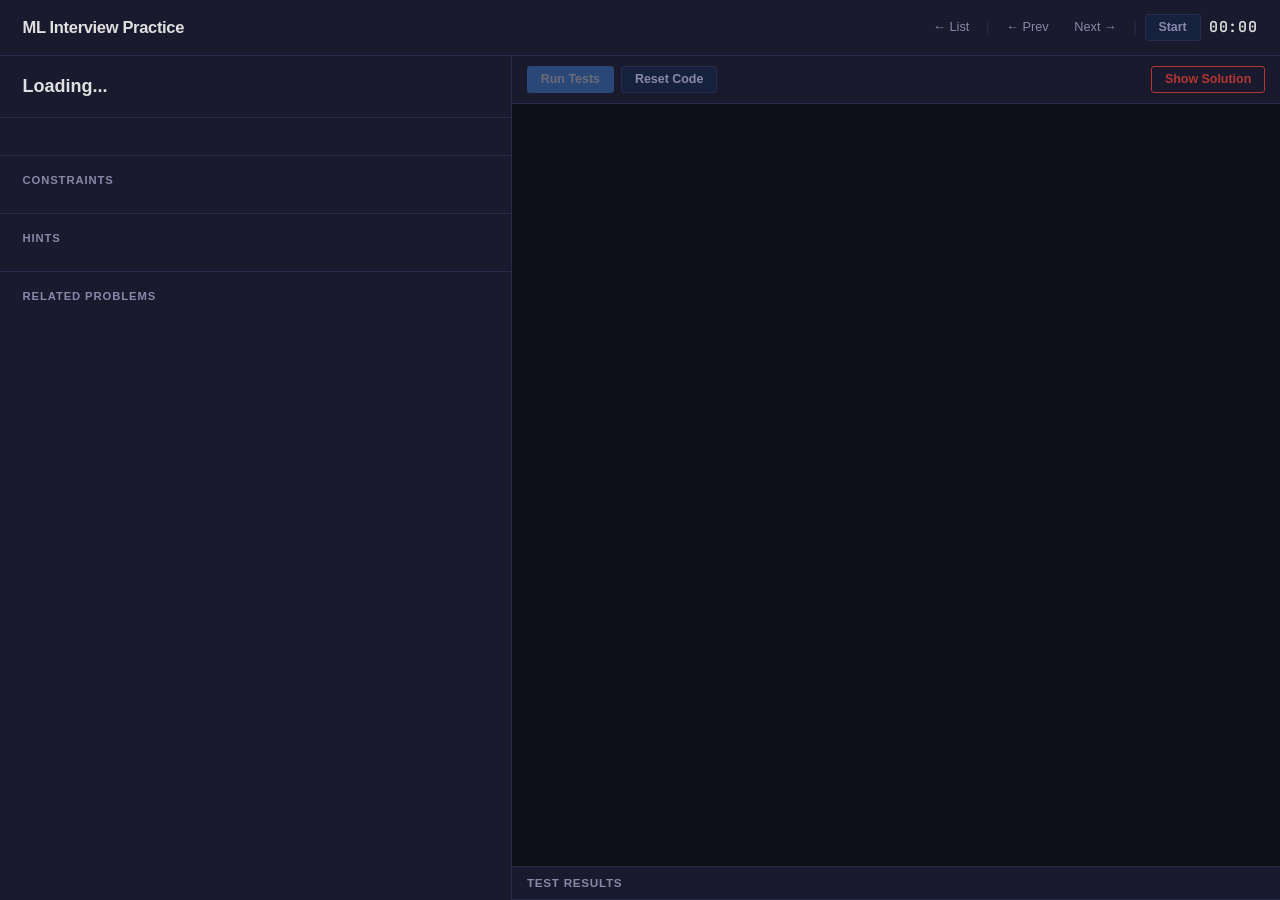
==== problem.html @ e8436bc9 "feat: add HTML shells and CSS foundation (dark theme) Co-Authored-By: Claude Sonnet 4.6 <noreply@ant" ====
<!DOCTYPE html>
<html lang="en">
<head>
  <meta charset="UTF-8" />
  <meta name="viewport" content="width=device-width, initial-scale=1.0" />
  <title>Problem - ML Interview Practice</title>
  <link rel="preconnect" href="https://fonts.googleapis.com" />
  <link rel="preconnect" href="https://fonts.gstatic.com" crossorigin />
  <link
    href="https://fonts.googleapis.com/css2?family=JetBrains+Mono:wght@400;600&display=swap"
    rel="stylesheet"
  />
  <link rel="stylesheet" href="style.css" />
</head>
<body>

  <!-- ============================================================
       Header with navigation and timer
  ============================================================ -->
  <header class="header">
    <div class="header-logo">
      <h1>ML Interview Practice</h1>
    </div>

    <nav class="header-nav" aria-label="Problem navigation">
      <a href="index.html" class="nav-link-back" id="nav-back">&#8592; List</a>
      <span class="sep">|</span>
      <a href="#" class="nav-link" id="nav-prev" aria-label="Previous problem">&#8592; Prev</a>
      <a href="#" class="nav-link" id="nav-next" aria-label="Next problem">Next &#8594;</a>
      <span class="sep">|</span>

      <!-- Timer -->
      <button class="btn btn-secondary" id="timer-btn" aria-label="Start timer">Start</button>
      <span class="timer-display" id="timer-display" aria-live="polite" aria-label="Elapsed time">00:00</span>
    </nav>
  </header>

  <!-- ============================================================
       Split Layout
  ============================================================ -->
  <div class="problem-layout">

    <!-- ============================================================
         Left Panel - Problem description
    ============================================================ -->
    <section class="problem-left" aria-label="Problem description">

      <!-- Title + meta -->
      <div class="problem-header">
        <h2 class="problem-title" id="problem-title">Loading...</h2>
        <div class="problem-meta" id="problem-meta">
          <!-- JS injects: badge, category, topic tags -->
        </div>
      </div>

      <!-- Description (markdown rendered by problem.js) -->
      <div class="problem-description" id="problem-description">
        <!-- JS injects rendered HTML here -->
      </div>

      <!-- Constraints -->
      <div class="constraints-section" id="constraints-section">
        <p class="section-title">Constraints</p>
        <ul class="constraints-list" id="constraints-list">
          <!-- JS injects <li> items here -->
        </ul>
      </div>

      <!-- Hints -->
      <div class="hints-section" id="hints-section">
        <p class="section-title">Hints</p>
        <div class="hints-list" id="hints-list">
          <!-- JS injects hint-toggle + hint-content pairs here -->
        </div>
      </div>

      <!-- Related Problems -->
      <div class="related-section" id="related-section">
        <p class="section-title">Related Problems</p>
        <ul class="related-list" id="related-list">
          <!-- JS injects <li><a> items here -->
        </ul>
      </div>

    </section>

    <!-- ============================================================
         Right Panel - Editor, tests, solution
    ============================================================ -->
    <section class="problem-right" aria-label="Code editor and results">

      <!-- Action Bar -->
      <div class="action-bar">
        <button class="btn btn-primary" id="btn-run" disabled>
          Run Tests
        </button>
        <button class="btn btn-secondary" id="btn-reset">
          Reset Code
        </button>
        <div class="spacer"></div>
        <button class="btn btn-danger" id="btn-solution">
          Show Solution
        </button>
      </div>

      <!-- Code Editor (CodeMirror mounts here) -->
      <div class="editor-container" id="editor-container" aria-label="Code editor">
        <!-- CodeMirror instance injected by problem.js -->
      </div>

      <!-- Test Results Panel -->
      <div class="test-results" id="test-results" aria-label="Test results" aria-live="polite">
        <div class="test-results-header">
          <span>Test Results</span>
          <span id="test-summary"></span>
        </div>
        <!-- JS injects .test-result.pass/.fail elements here -->
      </div>

      <!-- Solution Panel (hidden until revealed) -->
      <div class="solution-panel" id="solution-panel" aria-label="Reference solution">
        <div class="solution-panel-header">
          <span>Reference Solution</span>
          <button class="btn btn-secondary" id="btn-close-solution" aria-label="Close solution">&#10005;</button>
        </div>
        <pre id="solution-code"></pre>
      </div>

    </section>
  </div>

  <!-- ============================================================
       Loading Overlay (bottom-right toast style)
  ============================================================ -->
  <div class="loading-overlay" id="loading-overlay" aria-live="polite" aria-label="Loading">
    <div class="spinner" role="presentation"></div>
    <span id="loading-text">Running tests...</span>
  </div>

  <script type="module" src="problem.js"></script>
</body>
</html>
---- style.css ----
/* ==========================================================================
   ML Interview Practice - Global Styles
   Dark-mode-first, no framework, pure CSS custom properties
   ========================================================================== */

/* ==========================================================================
   CSS Custom Properties (Design Tokens)
   ========================================================================== */
:root {
  /* Background palette */
  --bg:         #0f0f1a;
  --bg-secondary: #1a1a2e;
  --bg-tertiary:  #16213e;
  --bg-card:    #1e1e3a;

  /* Text */
  --text:       #e0e0e0;
  --text-muted: #8888aa;
  --text-dim:   #555577;

  /* Accent */
  --accent:     #4a9eff;
  --accent-dim: #2a6abf;

  /* Difficulty colors */
  --easy:   #4caf50;
  --medium: #ff9800;
  --hard:   #f44336;

  /* Status */
  --pass-bg:   rgba(76, 175, 80, 0.15);
  --pass-border: #4caf50;
  --fail-bg:   rgba(244, 67, 54, 0.15);
  --fail-border: #f44336;

  /* Borders */
  --border:     #2a2a4a;
  --border-dim: #1e1e38;

  /* Typography */
  --font-mono: 'JetBrains Mono', 'Fira Mono', 'Cascadia Code', monospace;
  --font-sans: -apple-system, BlinkMacSystemFont, 'Segoe UI', Roboto, sans-serif;

  /* Layout */
  --header-h: 56px;
  --radius:   6px;
  --radius-sm: 3px;
}

/* ==========================================================================
   Reset + Base
   ========================================================================== */
*, *::before, *::after {
  box-sizing: border-box;
  margin: 0;
  padding: 0;
}

html {
  font-size: 15px;
  scroll-behavior: smooth;
}

body {
  font-family: var(--font-sans);
  background-color: var(--bg);
  color: var(--text);
  line-height: 1.6;
  min-height: 100vh;
}

a {
  color: var(--accent);
  text-decoration: none;
}

a:hover {
  text-decoration: underline;
}

ul, ol {
  list-style: none;
}

button {
  cursor: pointer;
  border: none;
  background: none;
  font-family: inherit;
  font-size: inherit;
}

select, input {
  font-family: inherit;
  font-size: inherit;
}

/* ==========================================================================
   Header Bar
   ========================================================================== */
.header {
  height: var(--header-h);
  background: var(--bg-secondary);
  border-bottom: 1px solid var(--border);
  display: flex;
  align-items: center;
  padding: 0 1.5rem;
  gap: 1rem;
  position: sticky;
  top: 0;
  z-index: 100;
}

.header-logo {
  display: flex;
  flex-direction: column;
  justify-content: center;
}

.header h1 {
  font-size: 1.1rem;
  font-weight: 700;
  color: var(--text);
  letter-spacing: -0.02em;
}

.header .tagline {
  font-size: 0.72rem;
  color: var(--text-muted);
  letter-spacing: 0.01em;
}

/* Problem page header nav */
.header-nav {
  display: flex;
  align-items: center;
  gap: 0.5rem;
  margin-left: auto;
}

.header-nav a,
.header-nav .nav-link {
  color: var(--text-muted);
  font-size: 0.85rem;
  padding: 0.3rem 0.6rem;
  border-radius: var(--radius-sm);
  transition: color 0.15s, background 0.15s;
}

.header-nav a:hover,
.header-nav .nav-link:hover {
  color: var(--text);
  background: var(--bg-tertiary);
  text-decoration: none;
}

.header-nav .sep {
  color: var(--border);
}

/* ==========================================================================
   Stats Bar
   ========================================================================== */
#stats-bar {
  display: flex;
  align-items: center;
  gap: 2rem;
  padding: 0.8rem 1.5rem;
  background: var(--bg-secondary);
  border-bottom: 1px solid var(--border);
}

.stat-item {
  display: flex;
  flex-direction: column;
  align-items: center;
  gap: 0.1rem;
}

.stat-value {
  font-size: 1.4rem;
  font-weight: 700;
  font-family: var(--font-mono);
  color: var(--text);
  line-height: 1;
}

.stat-value.easy   { color: var(--easy); }
.stat-value.medium { color: var(--medium); }
.stat-value.hard   { color: var(--hard); }

.stat-label {
  font-size: 0.7rem;
  color: var(--text-muted);
  text-transform: uppercase;
  letter-spacing: 0.06em;
}

/* Progress ring */
.progress-ring {
  transform: rotate(-90deg);
}

.progress-ring circle {
  fill: none;
  stroke-width: 3;
}

.progress-ring circle:first-child {
  stroke: var(--bg-tertiary);
}

.progress-ring circle:last-child {
  stroke: var(--accent);
  stroke-linecap: round;
  transition: stroke-dashoffset 0.4s ease;
}

/* ==========================================================================
   Filter Bar
   ========================================================================== */
.filter-bar {
  display: flex;
  align-items: center;
  gap: 0.75rem;
  padding: 0.75rem 1.5rem;
  background: var(--bg-secondary);
  border-bottom: 1px solid var(--border);
  flex-wrap: wrap;
}

.filter-bar select,
.filter-bar input[type="text"] {
  background: var(--bg-tertiary);
  color: var(--text);
  border: 1px solid var(--border);
  border-radius: var(--radius-sm);
  padding: 0.4rem 0.7rem;
  outline: none;
  transition: border-color 0.15s;
}

.filter-bar select:focus,
.filter-bar input[type="text"]:focus {
  border-color: var(--accent);
}

.filter-bar select option {
  background: var(--bg-secondary);
  color: var(--text);
}

.filter-bar input[type="text"]::placeholder {
  color: var(--text-dim);
}

/* Difficulty toggle buttons */
.difficulty-filters {
  display: flex;
  gap: 0.3rem;
}

.diff-btn {
  padding: 0.35rem 0.75rem;
  border-radius: var(--radius-sm);
  font-size: 0.82rem;
  font-weight: 600;
  border: 1px solid transparent;
  opacity: 0.4;
  transition: opacity 0.15s, border-color 0.15s, background 0.15s;
}

.diff-btn.easy   { color: var(--easy);   border-color: var(--easy); }
.diff-btn.medium { color: var(--medium); border-color: var(--medium); }
.diff-btn.hard   { color: var(--hard);   border-color: var(--hard); }

.diff-btn.active {
  opacity: 1;
}

.diff-btn.easy.active   { background: rgba(76, 175, 80, 0.15); }
.diff-btn.medium.active { background: rgba(255, 152, 0, 0.15); }
.diff-btn.hard.active   { background: rgba(244, 67, 54, 0.15); }

.filter-label {
  font-size: 0.8rem;
  color: var(--text-muted);
  white-space: nowrap;
}

/* ==========================================================================
   Problem Table (Index Page)
   ========================================================================== */
.table-container {
  padding: 0 1.5rem 2rem;
  overflow-x: auto;
}

.problem-table {
  width: 100%;
  border-collapse: collapse;
  margin-top: 0.5rem;
}

.problem-table thead {
  position: sticky;
  top: var(--header-h);
  z-index: 10;
}

.problem-table th {
  background: var(--bg-secondary);
  color: var(--text-muted);
  font-size: 0.75rem;
  font-weight: 600;
  text-transform: uppercase;
  letter-spacing: 0.06em;
  padding: 0.6rem 1rem;
  text-align: left;
  border-bottom: 1px solid var(--border);
  white-space: nowrap;
}

.problem-table td {
  padding: 0.6rem 1rem;
  border-bottom: 1px solid var(--border-dim);
  font-size: 0.9rem;
  vertical-align: middle;
}

.problem-table tbody tr {
  transition: background 0.1s;
}

.problem-table tbody tr:hover {
  background: var(--bg-card);
}

.problem-table .col-num {
  color: var(--text-muted);
  font-family: var(--font-mono);
  font-size: 0.8rem;
  width: 3rem;
}

.problem-table .col-title a {
  color: var(--text);
  font-weight: 500;
  transition: color 0.15s;
}

.problem-table .col-title a:hover {
  color: var(--accent);
  text-decoration: none;
}

.problem-table .col-status {
  font-size: 0.82rem;
}

.problem-table .col-time {
  font-family: var(--font-mono);
  font-size: 0.8rem;
  color: var(--text-muted);
}

/* Difficulty badge */
.badge {
  display: inline-block;
  padding: 0.2rem 0.55rem;
  border-radius: 999px;
  font-size: 0.75rem;
  font-weight: 600;
}

.badge.easy   { color: var(--easy);   background: rgba(76, 175, 80, 0.12); }
.badge.medium { color: var(--medium); background: rgba(255, 152, 0, 0.12); }
.badge.hard   { color: var(--hard);   background: rgba(244, 67, 54, 0.12); }

/* Status indicator */
.status-dot {
  display: inline-flex;
  align-items: center;
  gap: 0.4rem;
  font-size: 0.82rem;
}

.status-dot::before {
  content: '';
  width: 7px;
  height: 7px;
  border-radius: 50%;
  background: var(--text-dim);
}

.status-dot.solved::before  { background: var(--easy); }
.status-dot.attempted::before { background: var(--medium); }

/* ==========================================================================
   Problem Page - Split Layout
   ========================================================================== */
.problem-layout {
  display: flex;
  height: calc(100vh - var(--header-h));
  overflow: hidden;
}

.problem-left {
  width: 40%;
  min-width: 320px;
  background: var(--bg-secondary);
  border-right: 1px solid var(--border);
  display: flex;
  flex-direction: column;
  overflow-y: auto;
}

.problem-right {
  flex: 1;
  width: 60%;
  display: flex;
  flex-direction: column;
  overflow: hidden;
  background: var(--bg);
}

/* ==========================================================================
   Problem Description (Left Panel)
   ========================================================================== */
.problem-header {
  padding: 1.25rem 1.5rem 0.75rem;
  border-bottom: 1px solid var(--border);
}

.problem-title {
  font-size: 1.2rem;
  font-weight: 700;
  margin-bottom: 0.5rem;
  color: var(--text);
  line-height: 1.3;
}

.problem-meta {
  display: flex;
  align-items: center;
  gap: 0.6rem;
  flex-wrap: wrap;
  font-size: 0.8rem;
  color: var(--text-muted);
}

.problem-meta .badge {
  font-size: 0.75rem;
}

.problem-meta .meta-sep {
  color: var(--border);
}

/* Markdown-rendered description */
.problem-description {
  padding: 1.25rem 1.5rem;
  border-bottom: 1px solid var(--border);
  flex-shrink: 0;
}

.problem-description h1,
.problem-description h2,
.problem-description h3 {
  color: var(--text);
  margin: 1rem 0 0.5rem;
  line-height: 1.3;
}

.problem-description h1 { font-size: 1.1rem; }
.problem-description h2 { font-size: 1rem; }
.problem-description h3 { font-size: 0.9rem; color: var(--text-muted); }

.problem-description p {
  margin-bottom: 0.75rem;
  font-size: 0.9rem;
  color: var(--text);
}

.problem-description code {
  font-family: var(--font-mono);
  font-size: 0.82em;
  background: var(--bg-tertiary);
  border: 1px solid var(--border);
  padding: 0.1em 0.35em;
  border-radius: var(--radius-sm);
  color: var(--accent);
}

.problem-description pre {
  background: var(--bg-tertiary);
  border: 1px solid var(--border);
  border-radius: var(--radius);
  padding: 1rem;
  overflow-x: auto;
  margin: 0.75rem 0;
}

.problem-description pre code {
  background: none;
  border: none;
  padding: 0;
  font-size: 0.82rem;
  color: var(--text);
}

/* ==========================================================================
   Constraints List
   ========================================================================== */
.constraints-section {
  padding: 1rem 1.5rem;
  border-bottom: 1px solid var(--border);
}

.section-title {
  font-size: 0.75rem;
  font-weight: 700;
  text-transform: uppercase;
  letter-spacing: 0.08em;
  color: var(--text-muted);
  margin-bottom: 0.6rem;
}

.constraints-list {
  display: flex;
  flex-direction: column;
  gap: 0.35rem;
}

.constraints-list li {
  display: flex;
  align-items: baseline;
  gap: 0.5rem;
  font-size: 0.85rem;
  font-family: var(--font-mono);
  color: var(--text);
}

.constraints-list li::before {
  content: '';
  width: 5px;
  height: 5px;
  min-width: 5px;
  border-radius: 50%;
  background: var(--hard);
  position: relative;
  top: -1px;
}

/* ==========================================================================
   Hints Section
   ========================================================================== */
.hints-section {
  padding: 1rem 1.5rem;
  border-bottom: 1px solid var(--border);
}

.hints-list {
  display: flex;
  flex-direction: column;
  gap: 0.5rem;
  margin-top: 0.5rem;
}

.hint-toggle {
  display: flex;
  align-items: center;
  justify-content: space-between;
  width: 100%;
  padding: 0.4rem 0.7rem;
  background: var(--bg-tertiary);
  border: 1px solid var(--border);
  border-radius: var(--radius-sm);
  color: var(--text-muted);
  font-size: 0.83rem;
  transition: color 0.15s, border-color 0.15s;
}

.hint-toggle:hover {
  color: var(--text);
  border-color: var(--accent);
}

.hint-toggle .arrow {
  font-size: 0.65rem;
  transition: transform 0.2s;
}

.hint-toggle[aria-expanded="true"] .arrow {
  transform: rotate(180deg);
}

.hint-content {
  display: none;
  padding: 0.6rem 0.7rem;
  background: var(--bg-card);
  border: 1px solid var(--border);
  border-top: none;
  border-radius: 0 0 var(--radius-sm) var(--radius-sm);
  font-size: 0.85rem;
  color: var(--text);
  line-height: 1.55;
}

.hint-content.open {
  display: block;
}

/* ==========================================================================
   Related Problems Section
   ========================================================================== */
.related-section {
  padding: 1rem 1.5rem;
}

.related-list {
  display: flex;
  flex-direction: column;
  gap: 0.3rem;
  margin-top: 0.4rem;
}

.related-list a {
  font-size: 0.85rem;
  color: var(--accent);
}

/* ==========================================================================
   Action Bar (Right Panel Top)
   ========================================================================== */
.action-bar {
  display: flex;
  align-items: center;
  gap: 0.5rem;
  padding: 0.65rem 1rem;
  background: var(--bg-secondary);
  border-bottom: 1px solid var(--border);
  flex-shrink: 0;
}

/* Button base */
.btn {
  display: inline-flex;
  align-items: center;
  gap: 0.35rem;
  padding: 0.38rem 0.85rem;
  border-radius: var(--radius-sm);
  font-size: 0.83rem;
  font-weight: 600;
  border: 1px solid transparent;
  transition: opacity 0.15s, background 0.15s, border-color 0.15s;
  white-space: nowrap;
}

.btn:disabled {
  opacity: 0.35;
  cursor: not-allowed;
}

/* Primary - run tests */
.btn-primary {
  background: var(--accent);
  color: #fff;
  border-color: var(--accent);
}

.btn-primary:not(:disabled):hover {
  background: var(--accent-dim);
  border-color: var(--accent-dim);
}

/* Secondary - reset, misc */
.btn-secondary {
  background: var(--bg-tertiary);
  color: var(--text-muted);
  border-color: var(--border);
}

.btn-secondary:not(:disabled):hover {
  color: var(--text);
  border-color: var(--accent);
}

/* Danger - show solution */
.btn-danger {
  background: transparent;
  color: var(--hard);
  border-color: var(--hard);
  opacity: 0.7;
}

.btn-danger:not(:disabled):hover {
  background: rgba(244, 67, 54, 0.1);
  opacity: 1;
}

/* Spacer in action bar */
.action-bar .spacer {
  flex: 1;
}

/* ==========================================================================
   Timer Display
   ========================================================================== */
.timer-display {
  font-family: var(--font-mono);
  font-size: 1rem;
  font-weight: 600;
  color: var(--text);
  letter-spacing: 0.05em;
  min-width: 5.5ch;
  text-align: right;
}

.timer-display.running {
  color: var(--easy);
}

.timer-display.overtime {
  color: var(--hard);
}

/* ==========================================================================
   Editor Container
   ========================================================================== */
.editor-container {
  flex: 1;
  overflow: hidden;
  position: relative;
  background: var(--bg);
}

/* CodeMirror host element takes full height */
.editor-container .cm-editor {
  height: 100%;
}

/* ==========================================================================
   Test Results Panel
   ========================================================================== */
.test-results {
  max-height: 250px;
  overflow-y: auto;
  border-top: 1px solid var(--border);
  flex-shrink: 0;
  background: var(--bg-secondary);
}

.test-results-header {
  display: flex;
  align-items: center;
  justify-content: space-between;
  padding: 0.45rem 1rem;
  border-bottom: 1px solid var(--border);
  font-size: 0.78rem;
  font-weight: 600;
  text-transform: uppercase;
  letter-spacing: 0.06em;
  color: var(--text-muted);
  position: sticky;
  top: 0;
  background: var(--bg-secondary);
  z-index: 1;
}

.test-result {
  display: flex;
  align-items: flex-start;
  gap: 0.75rem;
  padding: 0.6rem 1rem;
  border-bottom: 1px solid var(--border-dim);
  font-size: 0.83rem;
}

.test-result:last-child {
  border-bottom: none;
}

.test-result.pass {
  background: var(--pass-bg);
  border-left: 3px solid var(--pass-border);
}

.test-result.fail {
  background: var(--fail-bg);
  border-left: 3px solid var(--fail-border);
}

.test-result .result-icon {
  font-size: 0.9rem;
  flex-shrink: 0;
  margin-top: 0.05rem;
}

.test-result .result-name {
  font-weight: 600;
  color: var(--text);
  flex-shrink: 0;
  min-width: 7rem;
}

.test-result .result-detail {
  color: var(--text-muted);
  font-family: var(--font-mono);
  font-size: 0.78rem;
  white-space: pre-wrap;
  word-break: break-all;
}

/* ==========================================================================
   Solution Panel
   ========================================================================== */
.solution-panel {
  display: none;
  border-top: 1px solid var(--border);
  background: var(--bg-secondary);
  flex-shrink: 0;
  max-height: 300px;
  overflow-y: auto;
}

.solution-panel.visible {
  display: block;
}

.solution-panel-header {
  display: flex;
  align-items: center;
  justify-content: space-between;
  padding: 0.45rem 1rem;
  border-bottom: 1px solid var(--border);
  font-size: 0.78rem;
  font-weight: 600;
  text-transform: uppercase;
  letter-spacing: 0.06em;
  color: var(--hard);
  position: sticky;
  top: 0;
  background: var(--bg-secondary);
  z-index: 1;
}

.solution-panel pre {
  padding: 1rem;
  font-family: var(--font-mono);
  font-size: 0.82rem;
  color: var(--text);
  white-space: pre;
  overflow-x: auto;
}

/* ==========================================================================
   Loading Overlay
   ========================================================================== */
.loading-overlay {
  position: fixed;
  bottom: 1.5rem;
  right: 1.5rem;
  display: none;
  align-items: center;
  gap: 0.6rem;
  background: var(--bg-card);
  border: 1px solid var(--border);
  border-radius: var(--radius);
  padding: 0.6rem 1rem;
  font-size: 0.85rem;
  color: var(--text-muted);
  box-shadow: 0 4px 16px rgba(0, 0, 0, 0.4);
  z-index: 1000;
}

.loading-overlay.visible {
  display: flex;
}

/* Spinner */
.spinner {
  width: 16px;
  height: 16px;
  border: 2px solid var(--border);
  border-top-color: var(--accent);
  border-radius: 50%;
  animation: spin 0.7s linear infinite;
  flex-shrink: 0;
}

@keyframes spin {
  to { transform: rotate(360deg); }
}

/* ==========================================================================
   Error / Empty State
   ========================================================================== */
.error-msg {
  display: flex;
  flex-direction: column;
  align-items: center;
  justify-content: center;
  padding: 3rem 1.5rem;
  color: var(--text-muted);
  text-align: center;
  gap: 0.5rem;
}

.error-msg .error-title {
  font-size: 1rem;
  font-weight: 600;
  color: var(--hard);
}

.error-msg .error-detail {
  font-size: 0.85rem;
  font-family: var(--font-mono);
}

.empty-state {
  text-align: center;
  padding: 3rem 1.5rem;
  color: var(--text-dim);
  font-size: 0.9rem;
}

/* ==========================================================================
   Navigation Links (breadcrumb / inline)
   ========================================================================== */
.nav-link-back {
  display: inline-flex;
  align-items: center;
  gap: 0.35rem;
  font-size: 0.85rem;
  color: var(--text-muted);
  transition: color 0.15s;
}

.nav-link-back:hover {
  color: var(--accent);
  text-decoration: none;
}

/* ==========================================================================
   Responsive Breakpoints
   ========================================================================== */

/* Stack panels vertically on medium screens */
@media (max-width: 1024px) {
  .problem-layout {
    flex-direction: column;
    height: auto;
    overflow: visible;
  }

  .problem-left {
    width: 100%;
    min-width: unset;
    border-right: none;
    border-bottom: 1px solid var(--border);
    max-height: 50vh;
  }

  .problem-right {
    width: 100%;
    height: 60vh;
  }
}

/* Hide category and time columns on small screens */
@media (max-width: 768px) {
  .problem-table .col-category,
  .problem-table th:nth-child(4),
  .problem-table td:nth-child(4),
  .problem-table .col-time,
  .problem-table th:nth-child(6),
  .problem-table td:nth-child(6) {
    display: none;
  }

  .filter-bar {
    gap: 0.5rem;
  }

  #stats-bar {
    gap: 1rem;
    flex-wrap: wrap;
  }

  .header h1 {
    font-size: 0.95rem;
  }

  .header .tagline {
    display: none;
  }
}
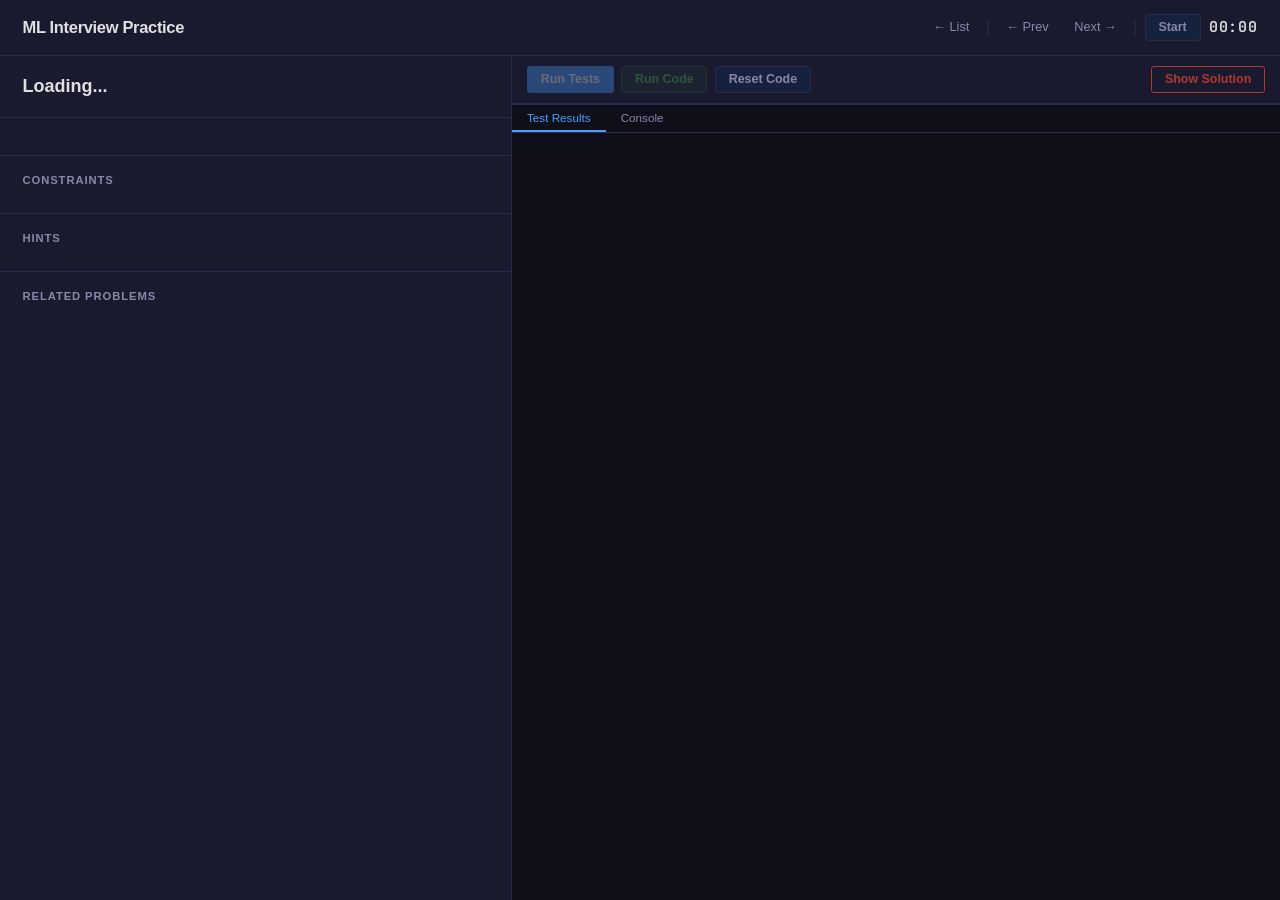
==== commit c3f12f11: "feat: add Python console/REPL for debugging - "Run Code" button executes editor code and shows stdou" ====
--- a/problem.html
+++ b/problem.html
@@ -94,6 +94,9 @@
         <button class="btn btn-primary" id="btn-run" disabled>
           Run Tests
         </button>
+        <button class="btn btn-accent" id="btn-run-code" disabled>
+          Run Code
+        </button>
         <button class="btn btn-secondary" id="btn-reset">
           Reset Code
         </button>
@@ -103,18 +106,36 @@
         </button>
       </div>
 
+      <!-- Tab bar for switching between Test Results and Console -->
+      <div class="output-tabs">
+        <button class="output-tab active" data-tab="tests">Test Results <span id="test-summary"></span></button>
+        <button class="output-tab" data-tab="console">Console</button>
+      </div>
+
       <!-- Code Editor (CodeMirror mounts here) -->
       <div class="editor-container" id="editor-container" aria-label="Code editor">
         <!-- CodeMirror instance injected by problem.js -->
       </div>
 
-      <!-- Test Results Panel -->
-      <div class="test-results" id="test-results" aria-label="Test results" aria-live="polite">
-        <div class="test-results-header">
-          <span>Test Results</span>
-          <span id="test-summary"></span>
+      <!-- Output panels container -->
+      <div class="output-panels">
+        <!-- Test Results Panel -->
+        <div class="output-panel active" id="panel-tests" aria-label="Test results">
+          <div class="test-results" id="test-results">
+            <!-- JS injects .test-result.pass/.fail elements here -->
+          </div>
         </div>
-        <!-- JS injects .test-result.pass/.fail elements here -->
+
+        <!-- Console Panel -->
+        <div class="output-panel" id="panel-console" aria-label="Console">
+          <div class="console-output" id="console-output">
+            <div class="console-line console-info">Python console ready. Use "Run Code" to execute your editor code, then type commands below to inspect variables.</div>
+          </div>
+          <div class="console-input-row">
+            <span class="console-prompt">&gt;&gt;&gt;</span>
+            <input type="text" class="console-input" id="console-input" placeholder="Type Python here... (Enter to run)" autocomplete="off" spellcheck="false" disabled />
+          </div>
+        </div>
       </div>
 
       <!-- Solution Panel (hidden until revealed) -->
--- a/style.css
+++ b/style.css
@@ -196,9 +196,29 @@
   letter-spacing: 0.06em;
 }
 
-/* Progress ring */
-.progress-ring {
-  transform: rotate(-90deg);
+/* Progress rings */
+.stat-rings {
+  display: flex;
+  gap: 1rem;
+  margin-left: auto;
+  align-items: center;
+}
+.stat-ring {
+  display: flex;
+  flex-direction: column;
+  align-items: center;
+  gap: 0.2rem;
+  --ring-bg: var(--border);
+  --ring-fg: var(--accent);
+}
+.ring-label {
+  font-size: 0.65rem;
+  color: var(--text-muted);
+  max-width: 50px;
+  overflow: hidden;
+  text-overflow: ellipsis;
+  white-space: nowrap;
+  text-align: center;
 }
 
 .progress-ring circle {
@@ -304,7 +324,7 @@
 
 .problem-table thead {
   position: sticky;
-  top: var(--header-h);
+  top: 0;
   z-index: 10;
 }
 
@@ -373,9 +393,15 @@
   font-weight: 600;
 }
 
-.badge.easy   { color: var(--easy);   background: rgba(76, 175, 80, 0.12); }
-.badge.medium { color: var(--medium); background: rgba(255, 152, 0, 0.12); }
-.badge.hard   { color: var(--hard);   background: rgba(244, 67, 54, 0.12); }
+.badge.easy,   .diff-easy   { color: var(--easy);   }
+.badge.medium, .diff-medium { color: var(--medium); }
+.badge.hard,   .diff-hard   { color: var(--hard);   }
+.badge.easy   { background: rgba(76, 175, 80, 0.12); }
+.badge.medium { background: rgba(255, 152, 0, 0.12); }
+.badge.hard   { background: rgba(244, 67, 54, 0.12); }
+.difficulty-badge.diff-easy   { color: var(--easy);   background: rgba(76, 175, 80, 0.12); }
+.difficulty-badge.diff-medium { color: var(--medium); background: rgba(255, 152, 0, 0.12); }
+.difficulty-badge.diff-hard   { color: var(--hard);   background: rgba(244, 67, 54, 0.12); }
 
 /* Status indicator */
 .status-dot {
@@ -449,8 +475,21 @@
   color: var(--text-muted);
 }
 
-.problem-meta .badge {
+.problem-meta .badge,
+.problem-meta .difficulty-badge {
   font-size: 0.75rem;
+  font-weight: 600;
+  padding: 0.15rem 0.5rem;
+  border-radius: 4px;
+  background: var(--bg);
+}
+
+.problem-meta .tag {
+  font-size: 0.72rem;
+  padding: 0.1rem 0.4rem;
+  border-radius: 3px;
+  background: var(--bg);
+  color: var(--text-muted);
 }
 
 .problem-meta .meta-sep {
@@ -699,9 +738,102 @@
   opacity: 1;
 }
 
+.btn-accent {
+  background: rgba(76, 175, 80, 0.15);
+  color: var(--easy);
+  border: 1px solid rgba(76, 175, 80, 0.3);
+}
+
+.btn-accent:not(:disabled):hover {
+  background: rgba(76, 175, 80, 0.25);
+}
+
+.btn-accent:disabled {
+  opacity: 0.4;
+  cursor: not-allowed;
+}
+
 /* Spacer in action bar */
 .action-bar .spacer {
   flex: 1;
+}
+
+/* ==========================================================================
+   Console Panel
+   ========================================================================== */
+.console-output {
+  padding: 0.5rem 0;
+  font-family: var(--font-mono);
+  font-size: 0.8rem;
+  min-height: 60px;
+  max-height: 240px;
+  overflow-y: auto;
+}
+
+.console-line {
+  padding: 0.15rem 1rem;
+  white-space: pre-wrap;
+  word-break: break-all;
+}
+
+.console-line.console-input-echo {
+  color: var(--text-muted);
+}
+
+.console-line.console-output-text {
+  color: var(--text);
+}
+
+.console-line.console-error {
+  color: var(--fail-border);
+}
+
+.console-line.console-info {
+  color: var(--text-muted);
+  font-style: italic;
+}
+
+.console-line.console-separator {
+  border-top: 1px solid var(--border-dim);
+  margin: 0.25rem 0;
+  padding: 0;
+}
+
+.console-input-row {
+  display: flex;
+  align-items: center;
+  border-top: 1px solid var(--border);
+  background: var(--bg);
+  padding: 0;
+}
+
+.console-prompt {
+  padding: 0.4rem 0 0.4rem 1rem;
+  color: var(--accent);
+  font-family: var(--font-mono);
+  font-size: 0.8rem;
+  font-weight: 600;
+  flex-shrink: 0;
+}
+
+.console-input {
+  flex: 1;
+  background: none;
+  border: none;
+  outline: none;
+  color: var(--text);
+  font-family: var(--font-mono);
+  font-size: 0.8rem;
+  padding: 0.4rem 0.5rem;
+}
+
+.console-input:disabled {
+  opacity: 0.4;
+}
+
+.console-input::placeholder {
+  color: var(--text-muted);
+  opacity: 0.6;
 }
 
 /* ==========================================================================
@@ -741,13 +873,57 @@
 }
 
 /* ==========================================================================
+   Output Tabs
+   ========================================================================== */
+.output-tabs {
+  display: flex;
+  border-top: 1px solid var(--border);
+  border-bottom: 1px solid var(--border);
+  background: var(--bg);
+  flex-shrink: 0;
+}
+
+.output-tab {
+  padding: 0.4rem 1rem;
+  font-size: 0.78rem;
+  font-family: var(--font-sans);
+  background: none;
+  border: none;
+  border-bottom: 2px solid transparent;
+  color: var(--text-muted);
+  cursor: pointer;
+  transition: color 0.15s, border-color 0.15s;
+}
+
+.output-tab:hover { color: var(--text); }
+
+.output-tab.active {
+  color: var(--accent);
+  border-bottom-color: var(--accent);
+}
+
+/* Output panels container */
+.output-panels {
+  flex-shrink: 0;
+  max-height: 300px;
+  overflow: hidden;
+}
+
+.output-panel {
+  display: none;
+  max-height: 300px;
+  overflow-y: auto;
+}
+
+.output-panel.active {
+  display: block;
+}
+
+/* ==========================================================================
    Test Results Panel
    ========================================================================== */
 .test-results {
-  max-height: 250px;
   overflow-y: auto;
-  border-top: 1px solid var(--border);
-  flex-shrink: 0;
   background: var(--bg-secondary);
 }
 
@@ -769,10 +945,6 @@
 }
 
 .test-result {
-  display: flex;
-  align-items: flex-start;
-  gap: 0.75rem;
-  padding: 0.6rem 1rem;
   border-bottom: 1px solid var(--border-dim);
   font-size: 0.83rem;
 }
@@ -782,35 +954,113 @@
 }
 
 .test-result.pass {
-  background: var(--pass-bg);
   border-left: 3px solid var(--pass-border);
 }
 
 .test-result.fail {
-  background: var(--fail-bg);
   border-left: 3px solid var(--fail-border);
 }
 
-.test-result .result-icon {
+/* Clickable header row */
+.test-result-header {
+  display: flex;
+  align-items: center;
+  gap: 0.5rem;
+  padding: 0.6rem 1rem;
+  cursor: pointer;
+  user-select: none;
+}
+
+.test-result-header:hover {
+  background: rgba(255, 255, 255, 0.03);
+}
+
+.test-result-icon {
   font-size: 0.9rem;
   flex-shrink: 0;
-  margin-top: 0.05rem;
-}
-
-.test-result .result-name {
+  width: 1.2rem;
+  text-align: center;
+}
+
+.test-result.pass .test-result-icon { color: var(--pass-border); }
+.test-result.fail .test-result-icon { color: var(--fail-border); }
+
+.test-result .test-result-name {
   font-weight: 600;
   color: var(--text);
+  flex: 1;
+  font-size: 0.83rem;
+}
+
+.test-result .test-time {
+  font-size: 0.72rem;
+  color: var(--text-muted);
   flex-shrink: 0;
-  min-width: 7rem;
-}
-
-.test-result .result-detail {
-  color: var(--text-muted);
+}
+
+.test-expand-arrow {
+  font-size: 0.6rem;
+  color: var(--text-muted);
+  transition: transform 0.15s;
+  flex-shrink: 0;
+}
+
+.test-result.expanded .test-expand-arrow {
+  transform: rotate(90deg);
+}
+
+/* Expandable details (hidden by default) */
+.test-result-details {
+  display: none;
+  padding: 0 1rem 0.75rem 2.7rem;
+}
+
+.test-result.expanded .test-result-details {
+  display: block;
+}
+
+.test-detail-section {
+  margin-bottom: 0.5rem;
+}
+
+.test-detail-section:last-child {
+  margin-bottom: 0;
+}
+
+.test-detail-label {
+  display: block;
+  font-size: 0.7rem;
+  font-weight: 600;
+  text-transform: uppercase;
+  letter-spacing: 0.05em;
+  color: var(--text-muted);
+  margin-bottom: 0.25rem;
+}
+
+.test-detail-code {
   font-family: var(--font-mono);
   font-size: 0.78rem;
+  color: var(--text-secondary);
+  background: rgba(0, 0, 0, 0.2);
+  padding: 0.5rem 0.75rem;
+  border-radius: 4px;
   white-space: pre-wrap;
   word-break: break-all;
-}
+  overflow-x: auto;
+  margin: 0;
+}
+
+.test-detail-error {
+  color: var(--fail-border);
+}
+
+.test-detail-status {
+  font-size: 0.8rem;
+  font-weight: 700;
+}
+
+.test-detail-status.pass { color: var(--pass-border); }
+.test-detail-status.fail { color: var(--fail-border); }
 
 /* ==========================================================================
    Solution Panel
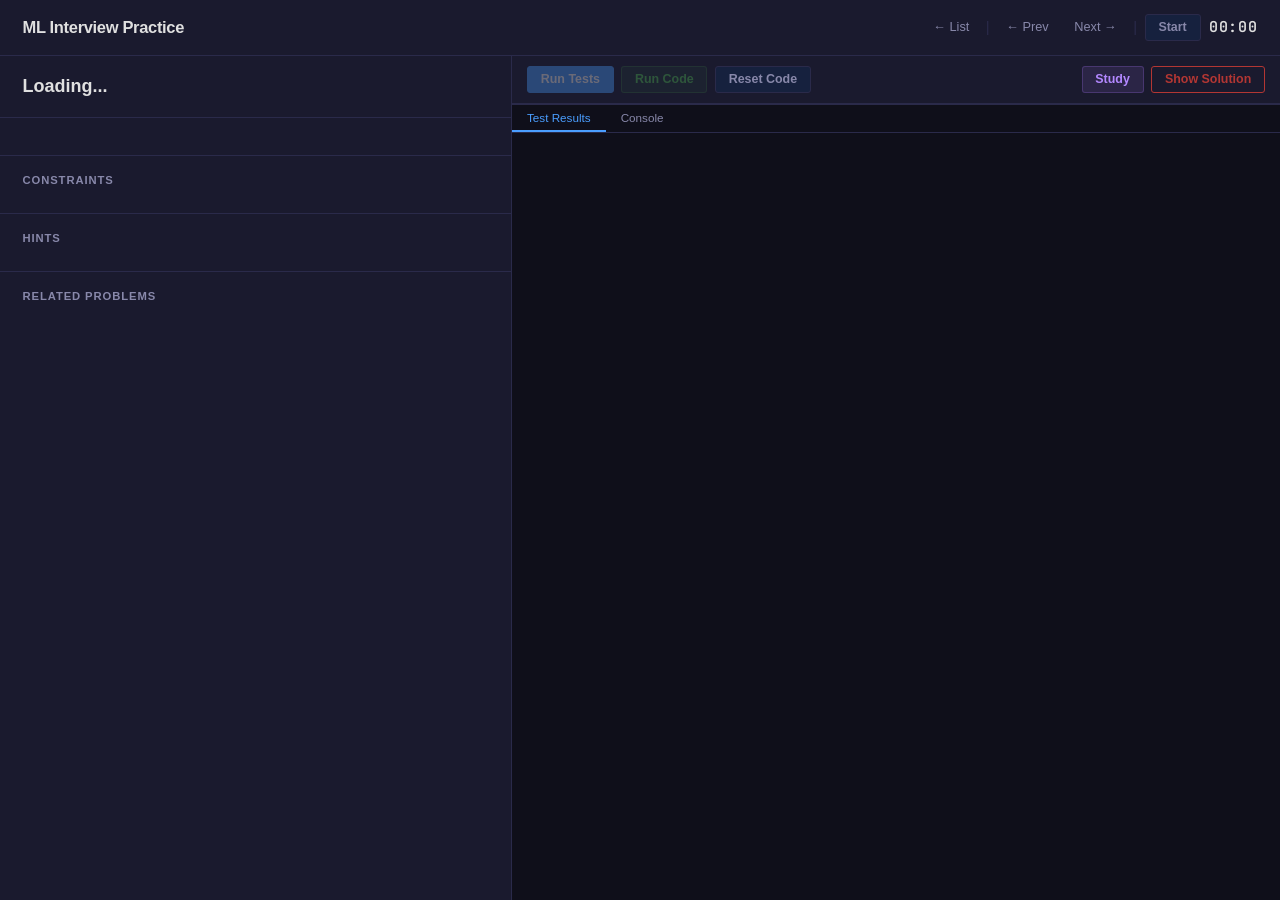
==== commit c23470dc: "feat: add illustrative worked examples to all 126 problem descriptions Each problem now includes a c" ====
--- a/problem.html
+++ b/problem.html
@@ -101,6 +101,9 @@
           Reset Code
         </button>
         <div class="spacer"></div>
+        <button class="btn btn-study" id="btn-study" title="Study Assistant">
+          Study
+        </button>
         <button class="btn btn-danger" id="btn-solution">
           Show Solution
         </button>
@@ -138,6 +141,33 @@
         </div>
       </div>
 
+      <!-- Study Assistant Panel (slide-out overlay) -->
+      <div class="study-panel" id="study-panel" aria-label="Study assistant">
+        <div class="study-panel-header">
+          <span>Study Assistant</span>
+          <button class="btn btn-secondary" id="btn-close-study" aria-label="Close study assistant">&#10005;</button>
+        </div>
+        <div class="study-panel-body" id="study-panel-body">
+          <!-- Approach section -->
+          <details class="study-section" open>
+            <summary class="study-section-title">Approach &amp; Key Concepts</summary>
+            <div class="study-section-content" id="study-explanation"></div>
+          </details>
+
+          <!-- Hints (progressive) -->
+          <details class="study-section" id="study-hints-section">
+            <summary class="study-section-title">Hints (step by step)</summary>
+            <div class="study-section-content" id="study-hints"></div>
+          </details>
+
+          <!-- Solution walkthrough -->
+          <details class="study-section">
+            <summary class="study-section-title">Solution Walkthrough</summary>
+            <div class="study-section-content" id="study-solution"></div>
+          </details>
+        </div>
+      </div>
+
       <!-- Solution Panel (hidden until revealed) -->
       <div class="solution-panel" id="solution-panel" aria-label="Reference solution">
         <div class="solution-panel-header">
--- a/style.css
+++ b/style.css
@@ -766,7 +766,7 @@
   font-family: var(--font-mono);
   font-size: 0.8rem;
   min-height: 60px;
-  max-height: 240px;
+  max-height: 50vh;
   overflow-y: auto;
 }
 
@@ -905,13 +905,13 @@
 /* Output panels container */
 .output-panels {
   flex-shrink: 0;
-  max-height: 300px;
+  max-height: 50vh;
   overflow: hidden;
 }
 
 .output-panel {
   display: none;
-  max-height: 300px;
+  max-height: 50vh;
   overflow-y: auto;
 }
 
@@ -1070,7 +1070,7 @@
   border-top: 1px solid var(--border);
   background: var(--bg-secondary);
   flex-shrink: 0;
-  max-height: 300px;
+  max-height: 50vh;
   overflow-y: auto;
 }
 
@@ -1193,6 +1193,244 @@
 }
 
 /* ==========================================================================
+   Study Assistant Panel
+   ========================================================================== */
+.btn-study {
+  background: rgba(138, 99, 210, 0.15);
+  color: #b388ff;
+  border: 1px solid rgba(138, 99, 210, 0.3);
+}
+
+.btn-study:not(:disabled):hover {
+  background: rgba(138, 99, 210, 0.25);
+}
+
+.btn-study.active {
+  background: rgba(138, 99, 210, 0.3);
+  border-color: #b388ff;
+}
+
+.study-panel {
+  display: none;
+  position: absolute;
+  top: 0;
+  right: 0;
+  bottom: 0;
+  width: 50%;
+  min-width: 360px;
+  max-width: 600px;
+  background: var(--bg-secondary);
+  border-left: 1px solid var(--border);
+  z-index: 50;
+  flex-direction: column;
+  box-shadow: -4px 0 24px rgba(0, 0, 0, 0.4);
+}
+
+.study-panel.visible {
+  display: flex;
+}
+
+.study-panel-header {
+  display: flex;
+  align-items: center;
+  justify-content: space-between;
+  padding: 0.6rem 1rem;
+  border-bottom: 1px solid var(--border);
+  font-size: 0.82rem;
+  font-weight: 700;
+  text-transform: uppercase;
+  letter-spacing: 0.06em;
+  color: #b388ff;
+  flex-shrink: 0;
+  background: var(--bg-secondary);
+}
+
+.study-panel-body {
+  flex: 1;
+  overflow-y: auto;
+  padding: 0.75rem 0;
+}
+
+/* Collapsible sections */
+.study-section {
+  border-bottom: 1px solid var(--border-dim);
+}
+
+.study-section:last-child {
+  border-bottom: none;
+}
+
+.study-section-title {
+  display: flex;
+  align-items: center;
+  padding: 0.65rem 1rem;
+  font-size: 0.82rem;
+  font-weight: 700;
+  color: var(--text);
+  cursor: pointer;
+  user-select: none;
+  list-style: none;
+  transition: background 0.1s;
+}
+
+.study-section-title::-webkit-details-marker {
+  display: none;
+}
+
+.study-section-title::before {
+  content: '\25B6';
+  font-size: 0.55rem;
+  margin-right: 0.6rem;
+  color: var(--text-muted);
+  transition: transform 0.15s;
+}
+
+details.study-section[open] > .study-section-title::before {
+  transform: rotate(90deg);
+}
+
+.study-section-title:hover {
+  background: rgba(255, 255, 255, 0.03);
+}
+
+.study-section-content {
+  padding: 0 1rem 1rem;
+  font-size: 0.87rem;
+  color: var(--text);
+  line-height: 1.7;
+}
+
+/* Markdown inside study panel */
+.study-section-content h1,
+.study-section-content h2,
+.study-section-content h3 {
+  color: var(--text);
+  margin: 0.8rem 0 0.4rem;
+  line-height: 1.3;
+}
+
+.study-section-content h1 { font-size: 1rem; }
+.study-section-content h2 { font-size: 0.95rem; }
+.study-section-content h3 { font-size: 0.88rem; color: var(--text-muted); }
+
+.study-section-content p {
+  margin-bottom: 0.6rem;
+}
+
+.study-section-content ul,
+.study-section-content ol {
+  padding-left: 1.2rem;
+  margin-bottom: 0.6rem;
+}
+
+.study-section-content li {
+  list-style: disc;
+  margin-bottom: 0.3rem;
+}
+
+.study-section-content ol li {
+  list-style: decimal;
+}
+
+.study-section-content code {
+  font-family: var(--font-mono);
+  font-size: 0.82em;
+  background: var(--bg-tertiary);
+  border: 1px solid var(--border);
+  padding: 0.1em 0.35em;
+  border-radius: var(--radius-sm);
+  color: var(--accent);
+}
+
+.study-section-content pre {
+  background: var(--bg-tertiary);
+  border: 1px solid var(--border);
+  border-radius: var(--radius);
+  padding: 0.75rem 1rem;
+  overflow-x: auto;
+  margin: 0.6rem 0;
+}
+
+.study-section-content pre code {
+  background: none;
+  border: none;
+  padding: 0;
+  font-size: 0.8rem;
+  color: var(--text);
+}
+
+/* Hint items inside study panel */
+.study-hint-item {
+  margin-bottom: 0.5rem;
+}
+
+.study-hint-btn {
+  display: flex;
+  align-items: center;
+  width: 100%;
+  padding: 0.4rem 0.7rem;
+  background: var(--bg-tertiary);
+  border: 1px solid var(--border);
+  border-radius: var(--radius-sm);
+  color: var(--text-muted);
+  font-size: 0.83rem;
+  cursor: pointer;
+  transition: color 0.15s, border-color 0.15s;
+}
+
+.study-hint-btn:hover {
+  color: var(--text);
+  border-color: var(--accent);
+}
+
+.study-hint-btn.revealed {
+  color: var(--text);
+  border-color: #b388ff;
+}
+
+.study-hint-text {
+  display: none;
+  padding: 0.5rem 0.7rem;
+  background: var(--bg-card);
+  border: 1px solid var(--border);
+  border-top: none;
+  border-radius: 0 0 var(--radius-sm) var(--radius-sm);
+  font-size: 0.85rem;
+  color: var(--text);
+  line-height: 1.55;
+}
+
+.study-hint-text.visible {
+  display: block;
+}
+
+/* Solution code in study panel */
+.study-solution-code {
+  background: var(--bg-tertiary);
+  border: 1px solid var(--border);
+  border-radius: var(--radius);
+  padding: 0.75rem 1rem;
+  font-family: var(--font-mono);
+  font-size: 0.8rem;
+  color: var(--text);
+  white-space: pre;
+  overflow-x: auto;
+  margin-top: 0.5rem;
+}
+
+.study-solution-note {
+  font-size: 0.8rem;
+  color: var(--text-muted);
+  font-style: italic;
+  margin-bottom: 0.5rem;
+}
+
+/* Make problem-right relative for overlay positioning */
+.problem-right {
+  position: relative;
+}
+
+/* ==========================================================================
    Responsive Breakpoints
    ========================================================================== */
 
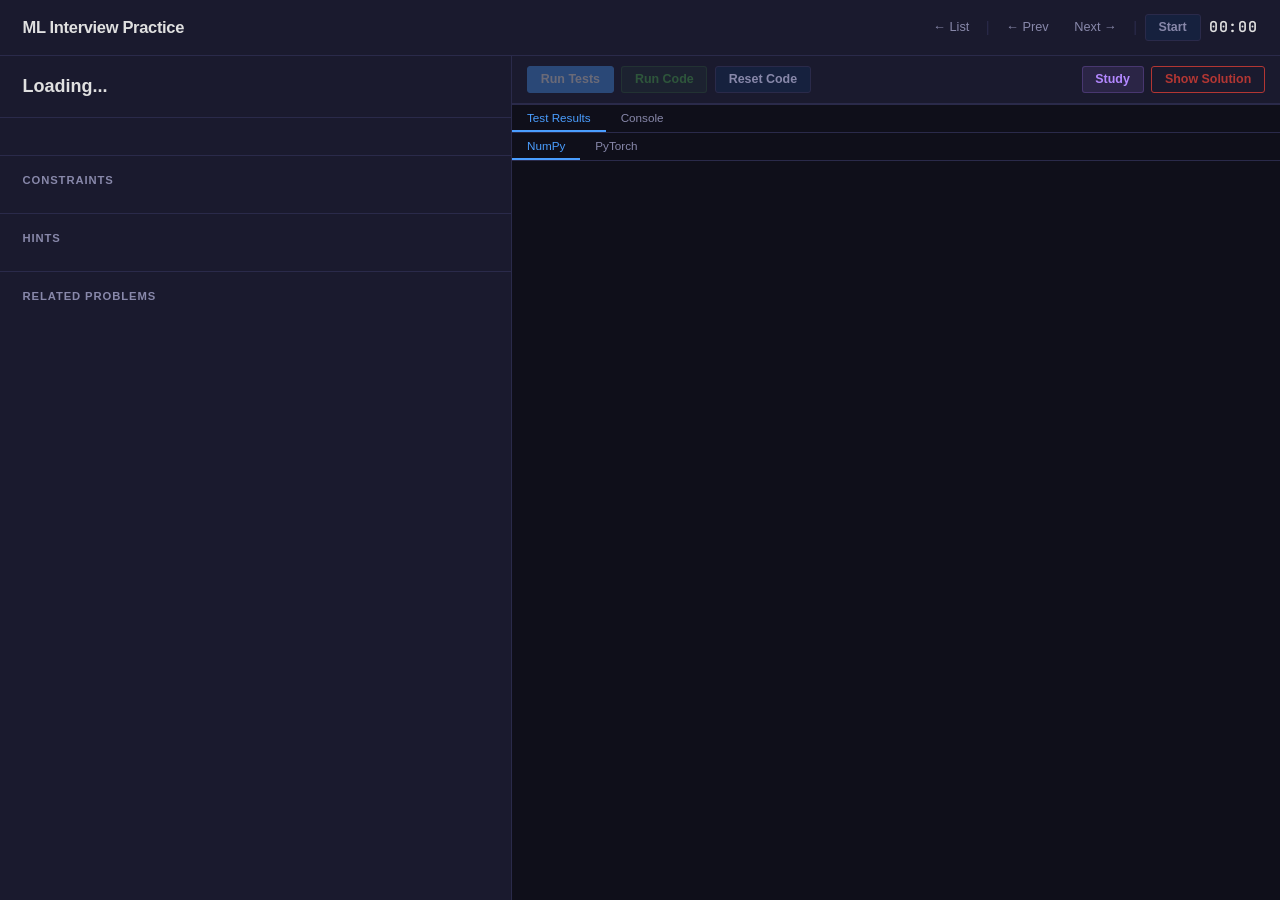
==== commit 94dcee46: "feat: add PyTorch code variants with NumPy/PyTorch tab toggle - Add framework tabs (NumPy/PyTorch) a" ====
--- a/problem.html
+++ b/problem.html
@@ -115,6 +115,18 @@
         <button class="output-tab" data-tab="console">Console</button>
       </div>
 
+      <!-- Framework toggle (NumPy / PyTorch) -->
+      <div class="framework-tabs" id="framework-tabs">
+        <button class="framework-tab active" data-framework="numpy">NumPy</button>
+        <button class="framework-tab" data-framework="pytorch">PyTorch</button>
+      </div>
+
+      <!-- PyTorch banner (hidden by default) -->
+      <div class="pytorch-banner" id="pytorch-banner" style="display:none;">
+        <span>PyTorch code is for reference — run locally with <code>torch</code> installed.</span>
+        <button class="btn btn-secondary btn-sm" id="btn-copy-pytorch">Copy Code</button>
+      </div>
+
       <!-- Code Editor (CodeMirror mounts here) -->
       <div class="editor-container" id="editor-container" aria-label="Code editor">
         <!-- CodeMirror instance injected by problem.js -->
--- a/style.css
+++ b/style.css
@@ -870,6 +870,61 @@
 /* CodeMirror host element takes full height */
 .editor-container .cm-editor {
   height: 100%;
+}
+
+/* ==========================================================================
+   Framework Tabs (NumPy / PyTorch)
+   ========================================================================== */
+.framework-tabs {
+  display: flex;
+  border-bottom: 1px solid var(--border);
+  background: var(--bg);
+  flex-shrink: 0;
+}
+
+.framework-tab {
+  padding: 0.4rem 1rem;
+  font-size: 0.78rem;
+  font-family: var(--font-sans);
+  background: none;
+  border: none;
+  border-bottom: 2px solid transparent;
+  color: var(--text-muted);
+  cursor: pointer;
+  transition: color 0.15s, border-color 0.15s;
+}
+
+.framework-tab:hover { color: var(--text); }
+
+.framework-tab.active {
+  color: var(--accent);
+  border-bottom-color: var(--accent);
+}
+
+/* PyTorch banner */
+.pytorch-banner {
+  display: flex;
+  align-items: center;
+  gap: 0.75rem;
+  padding: 0.45rem 1rem;
+  background: #2a2520;
+  border-bottom: 1px solid var(--border);
+  font-size: 0.8rem;
+  color: #e0b860;
+  flex-shrink: 0;
+}
+
+.pytorch-banner code {
+  background: rgba(255, 255, 255, 0.08);
+  padding: 0.1em 0.35em;
+  border-radius: 3px;
+  font-size: 0.85em;
+}
+
+.pytorch-banner .btn-sm {
+  padding: 0.2rem 0.6rem;
+  font-size: 0.72rem;
+  margin-left: auto;
 }
 
 /* ==========================================================================
